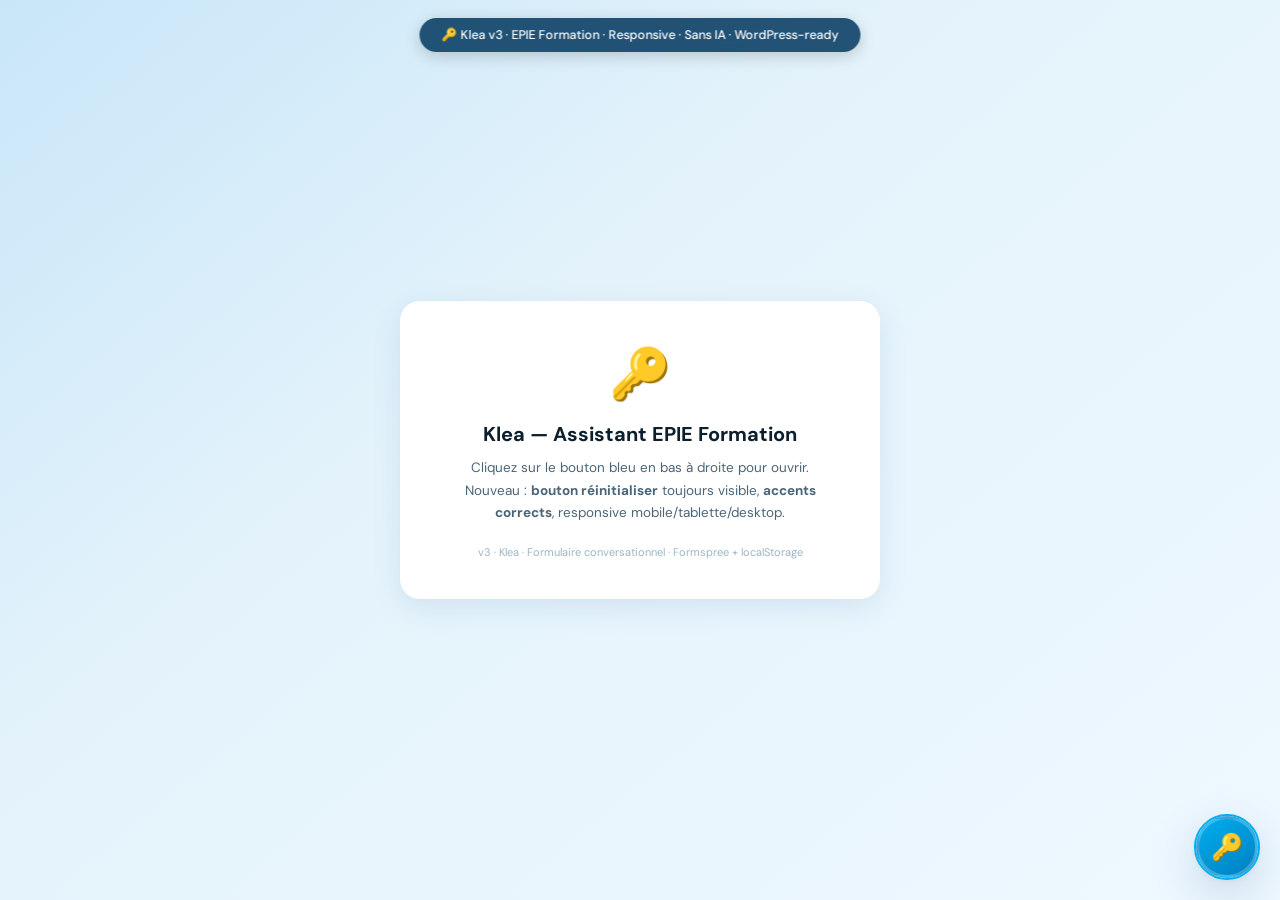
==== index.html @ 057d8551 "Add root index for GitHub Pages" ====
<!DOCTYPE html>
<html lang="fr">
<head>
  <meta charset="UTF-8" />
  <meta name="viewport" content="width=device-width, initial-scale=1.0" />
  <meta http-equiv="refresh" content="0; url=./chatbot/klea-widget.html" />
  <title>Démonstration de chatbot éducatif</title>
</head>
<body>
  <p>Redirection vers la démo du chatbot…</p>
</body>
</html>
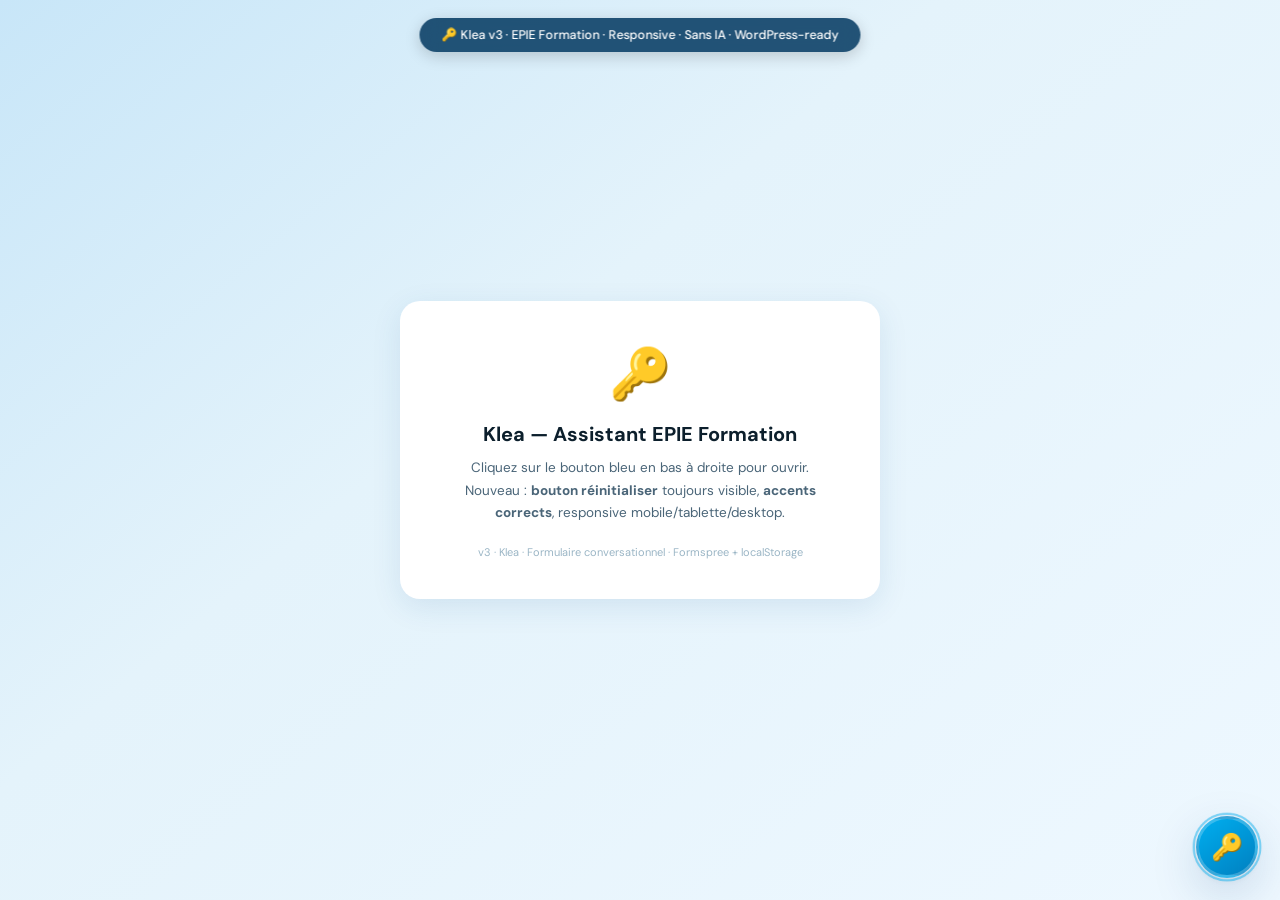
==== commit 00a308eb: "Update index.html" ====
--- a/index.html
+++ b/index.html
@@ -3,10 +3,47 @@
 <head>
   <meta charset="UTF-8" />
   <meta name="viewport" content="width=device-width, initial-scale=1.0" />
+  <title>Démonstration de chatbot éducatif</title>
   <meta http-equiv="refresh" content="0; url=./chatbot/klea-widget.html" />
-  <title>Démonstration de chatbot éducatif</title>
+  <style>
+    body {
+      margin: 0;
+      min-height: 100vh;
+      display: flex;
+      align-items: center;
+      justify-content: center;
+      font-family: Arial, sans-serif;
+      background: #eef7fc;
+      color: #123;
+    }
+    .box {
+      background: #fff;
+      padding: 32px;
+      border-radius: 16px;
+      box-shadow: 0 10px 30px rgba(0,0,0,.08);
+      text-align: center;
+      max-width: 520px;
+      width: calc(100% - 40px);
+    }
+    h1 {
+      margin-top: 0;
+      font-size: 28px;
+    }
+    p {
+      line-height: 1.6;
+    }
+    a {
+      color: #0080c0;
+      text-decoration: none;
+      font-weight: 700;
+    }
+  </style>
 </head>
 <body>
-  <p>Redirection vers la démo du chatbot…</p>
+  <div class="box">
+    <h1>Démonstration de chatbot éducatif</h1>
+    <p>Redirection vers la démo du chatbot…</p>
+    <p>Si rien ne se passe, ouvre directement <a href="./chatbot/klea-widget.html">la démo ici</a>.</p>
+  </div>
 </body>
-</html>+</html>
